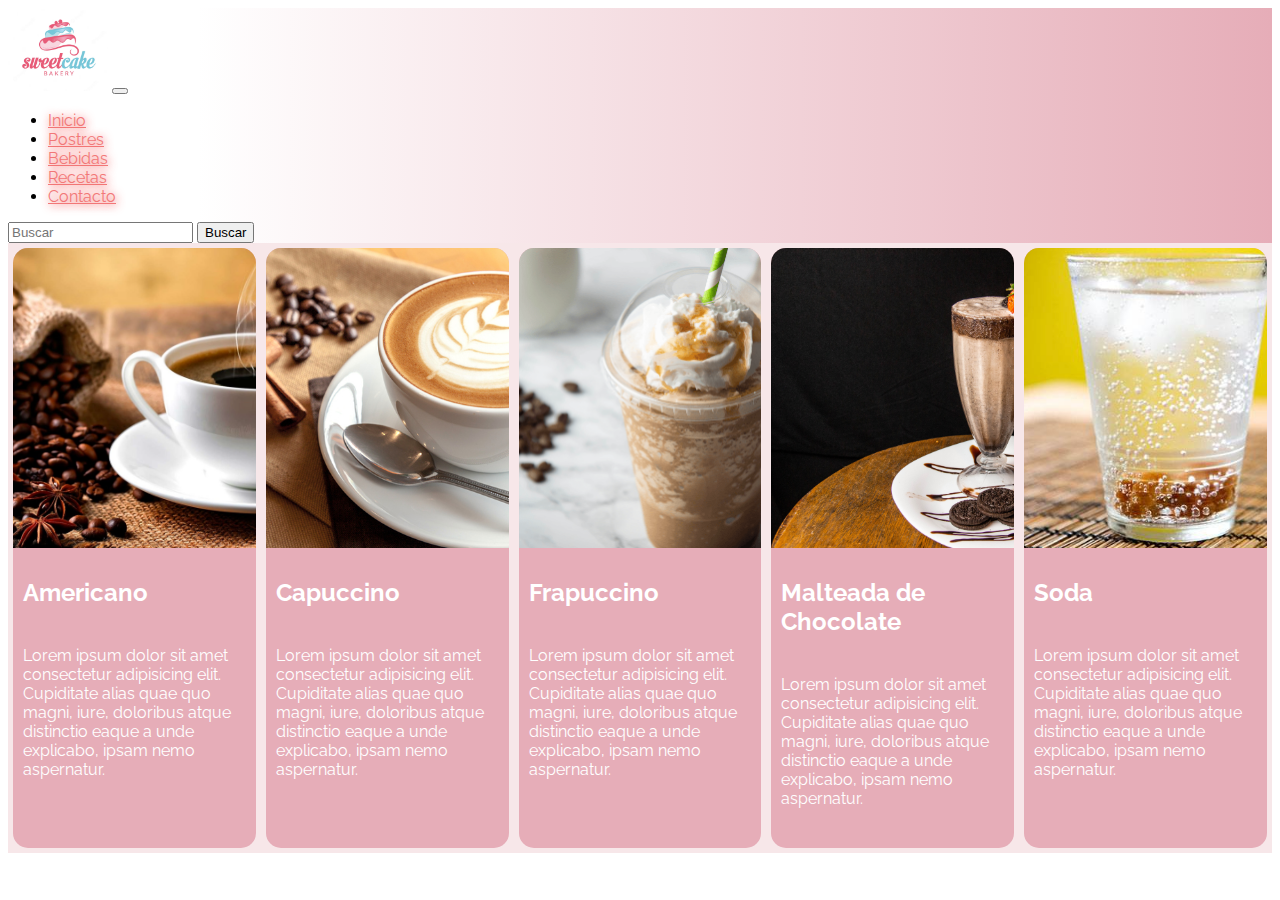
==== secciones/bebidas.html @ 0eb39025 "terminando estilos" ====
<!DOCTYPE html>
<html lang="es">
    <head>
    <meta charset="UTF-8">
    <meta http-equiv="X-UA-Compatible" content="IE=edge">
    
    <meta name="viewport" content="width=device-width, initial-scale=1.0">

    <meta name="keywords" content="postres, bebidas, recetas, cafe">
    <meta name="descrption" content="una mirada a las diferentes opciones de reposteria y 
    variedad en bebidas relacionadas a una cafeteria">

    <title>Cafeteria</title>
    <!--CSS only-->
    <link href="https://cdn.jsdelivr.net/npm/bootstrap@5.3.0/dist/css/bootstrap.min.css" rel="stylesheet" integrity="sha384-9ndCyUaIbzAi2FUVXJi0CjmCapSmO7SnpJef0486qhLnuZ2cdeRhO02iuK6FUUVM" crossorigin="anonymous">
    
    <!--google fonts-->
    <link rel="preconnect" href="https://fonts.googleapis.com">
    <link rel="preconnect" href="https://fonts.gstatic.com" crossorigin>
    <link href="https://fonts.googleapis.com/css2?family=Quicksand&family=Raleway&display=swap" rel="stylesheet">
    
    <link rel="stylesheet" href="../css/style.css">
    </head>
<body>
    <!-- <header>
        <nav>
            <div class="nav">
                <img  src="" alt="">
                <ul class="menu">
                    <li><a href="./index.html">Inicio</a></li>
                    <li><a href="./postres.html">Postres</a></li>
                    <li><a href="./bebidas.html">Bebidas</a></li>
                    <li><a href="./recetas.html">Recetas</a></li>
                    <li><a href="./contacto.html">Contacto</a></li>
                </ul>
            </div>
            </div>
        </nav>
    </header> -->

    <header>
        <nav class="navbar navbar-expand-lg">
            <div class="container-fluid">
                <a class="navbar-brand" href="../index.html"> <img width="100px" src="../src/logo.jpg" alt=""></a>
                <button class="navbar-toggler" type="button" data-bs-toggle="collapse" data-bs-target="#navbarSupportedContent" aria-controls="navbarSupportedContent" aria-expanded="false" aria-label="Toggle navigation">
                    <span class="navbar-toggler-icon"></span>
                </button>
                <div class="collapse navbar-collapse" id="navbarSupportedContent">
                    <ul class="navbar-nav ms-auto">
                        <li class="nav-item">
                            <a class="nav-link" href="../index.html">Inicio</a>
                        </li>
                        <li class="nav-item">
                            <a class="nav-link" href="postres.html">Postres</a>
                        </li>
                        <li class="nav-item">
                            <a class="nav-link" href="bebidas.html">Bebidas</a>
                        </li>
                        <li class="nav-item">
                            <a class="nav-link" href="recetas.html">Recetas</a>
                        </li>
                        <li class="nav-item">
                            <a class="nav-link" href="contacto.html">Contacto</a>
                        </li>
                    </ul>
                    <form class="d-flex" role="search">
                        <input class="form-control me-2" type="search" placeholder="Buscar" aria-label="Search">
                        <button class="btn btn-danger" type="submit">Buscar</button>
                    </form>
                </div>
            </div>
        </nav>
    </header>


    <main>
        <section class="container-bebidas">
            <div class="card-bebidas">
                <div class="card-image-bebidas bebida1"></div>
                    <h2>Americano</h2>
                    <p>
                        Lorem ipsum dolor sit amet consectetur adipisicing elit. Cupiditate alias quae quo magni,
                        iure, doloribus atque distinctio eaque a unde explicabo, ipsam nemo aspernatur. 
                    </p>
            </div>
            <div class="card-bebidas">
                <div class="card-image-bebidas bebida2"></div>
                    <h2>Capuccino</h2>
                    <p>
                        Lorem ipsum dolor sit amet consectetur adipisicing elit. Cupiditate alias quae quo magni,
                        iure, doloribus atque distinctio eaque a unde explicabo, ipsam nemo aspernatur. 
                    </p>
            </div>
            <div class="card-bebidas">
                <div class="card-image-bebidas bebida3"></div>
                    <h2>Frapuccino</h2>
                    <p>
                        Lorem ipsum dolor sit amet consectetur adipisicing elit. Cupiditate alias quae quo magni,
                        iure, doloribus atque distinctio eaque a unde explicabo, ipsam nemo aspernatur. 
                    </p>
            </div>
            <div class="card-bebidas">
                <div class="card-image-bebidas bebida4"></div>
                    <h2>Malteada de Chocolate </h2>
                    <p>
                        Lorem ipsum dolor sit amet consectetur adipisicing elit. Cupiditate alias quae quo magni,
                        iure, doloribus atque distinctio eaque a unde explicabo, ipsam nemo aspernatur. 
                    </p>
            </div>
            <div class="card-bebidas">
                <div class="card-image-bebidas bebida5"></div>
                    <h2>Soda</h2>
                    <p>
                        Lorem ipsum dolor sit amet consectetur adipisicing elit. Cupiditate alias quae quo magni,
                        iure, doloribus atque distinctio eaque a unde explicabo, ipsam nemo aspernatur. 
                    </p>
            </div>
        </section>
    </main>

    <footer></footer>

    <!-- JavaScript Bundle with Popper -->
    <script src="https://cdn.jsdelivr.net/npm/bootstrap@5.3.0/dist/js/bootstrap.bundle.min.js" integrity="sha384-geWF76RCwLtnZ8qwWowPQNguL3RmwHVBC9FhGdlKrxdiJJigb/j/68SIy3Te4Bkz" crossorigin="anonymous"></script></body>
</html>
---- css/style.css ----
html {
    margin: 0;
    padding: 0;
}

/*menu*/
header {
    background-image: linear-gradient(to left, rgb(230, 173, 184) 0%, transparent 85%);
}

a:link {
    color: rgb(242, 119, 119);
}

a:visited {
    color: white
}

.nav-item {
    text-shadow: 1px 1px 10px rgb(236, 56, 56);
    font-family: 'Raleway', sans-serif;
}

.d-flex {
    font-family: 'Raleway', sans-serif;
}

a:hover {
    background-color: #e54c4c;
    transition: all ease 0.3s;
    border-radius: 15px; 
}

/*slider*/
span:hover {
    background-color: #D1CABA;
    border-radius: 10px;
    transition: all ease 0.3s;
}

.carousel-inner h5 {
    text-shadow: 2px 2px 8px black;
    font-family: 'Raleway', sans-serif;
}

/*contenido index*/
main {
    background: rgb(247, 231, 233);
}

.container {
    display: flex;
    justify-content: center;
    position: relative;
    text-align: center;
    color: white;
}

.centered {
    position: absolute;
    bottom: 8px;
    right: 16px;
}

.card {
    width: 400px;
    height: 400px;
    margin: 10px;
    border-radius: 15px;
    object-fit: cover;
    margin-bottom: 15px;
    background-size: cover;
}

.card h2 {
    color: white;
    text-shadow: 2px 2px 4px black;
    margin-top: 200px;
    font-family: 'Raleway', sans-serif;
}
.card p {
    color: white;
    text-shadow: 2px 2px 4px black;
    font-family: 'Raleway', sans-serif;
}

.card a {
    background-color: #e54c4c;
    color: white;
    padding: 10px 10px;
    margin: 40px 60px;
    display: block;
    border-radius: 15px;
    font-family: 'Raleway', sans-serif;
}

.postres {
    background-image: url(../src/postres.jpg);
}

.bebidas {
    background-image: url(../src/bebidas.jpg);
}

.recetas {
    background-image: url(../src/recetas.jpg);
}

.contacto {
    background-image: url(../src/contacto.jpg); 
} 

/*Postres*/
.container-postres {
    display: flex;
    justify-content: center;
}

.card-postres { 
    background-color: rgb(230, 173, 184);
    width: 500px;
    height: 600px;
    margin: 10px;
    border-radius: 15px;
}

.card-image-postres {
    height: 300px;
    margin-bottom: 15px;
    background-size: cover;
    border-radius: 15px 15px 0 0;
}

.postre1 {
    background-image: url(../src/Cheesecake-frutos-rojos.jpg);
}

.postre2 {
    background-image: url(../src/flancaramelo.jpg);
}

.postre3 {
    background-image: url(../src/pastel-tres-leches.jpg);
}

.card-postres h2 {
    padding: 10px;
    color: white;
    font-family: 'Raleway', sans-serif;
}

.card-postres p {
    padding: 10px;
    color: white;
    font-family: 'Raleway', sans-serif;
}

/*Bebidas*/
.container-bebidas {
    display: flex;
    justify-content: center;
}

.card-bebidas { 
    background-color: rgb(230, 173, 184);
    width: 500px;
    height: 600px;
    margin: 5px;
    border-radius: 15px;
}

.card-image-bebidas {
    height: 300px;
    margin-bottom: 15px;
    background-size: cover;
    border-radius: 15px 15px 0 0;
}

.bebida1 {
    background-image: url(../src/cafeamericano.jpg);
}

.bebida2 {
    background-image: url(../src/capuccino.jpg);
}

.bebida3 {
    background-image: url(../src/frapuccino.jpg);
}

.bebida4 {
    background-image: url(../src/malteadachocolate.jpg);
}

.bebida5 {
    background-image: url(../src/soda.jpg);
}

.card-bebidas h2 {
    padding: 10px;
    color: white;
    font-family: 'Raleway', sans-serif;
}

.card-bebidas p {
    padding: 10px;
    color: white;
    font-family: 'Raleway', sans-serif;
}

/*footer*/
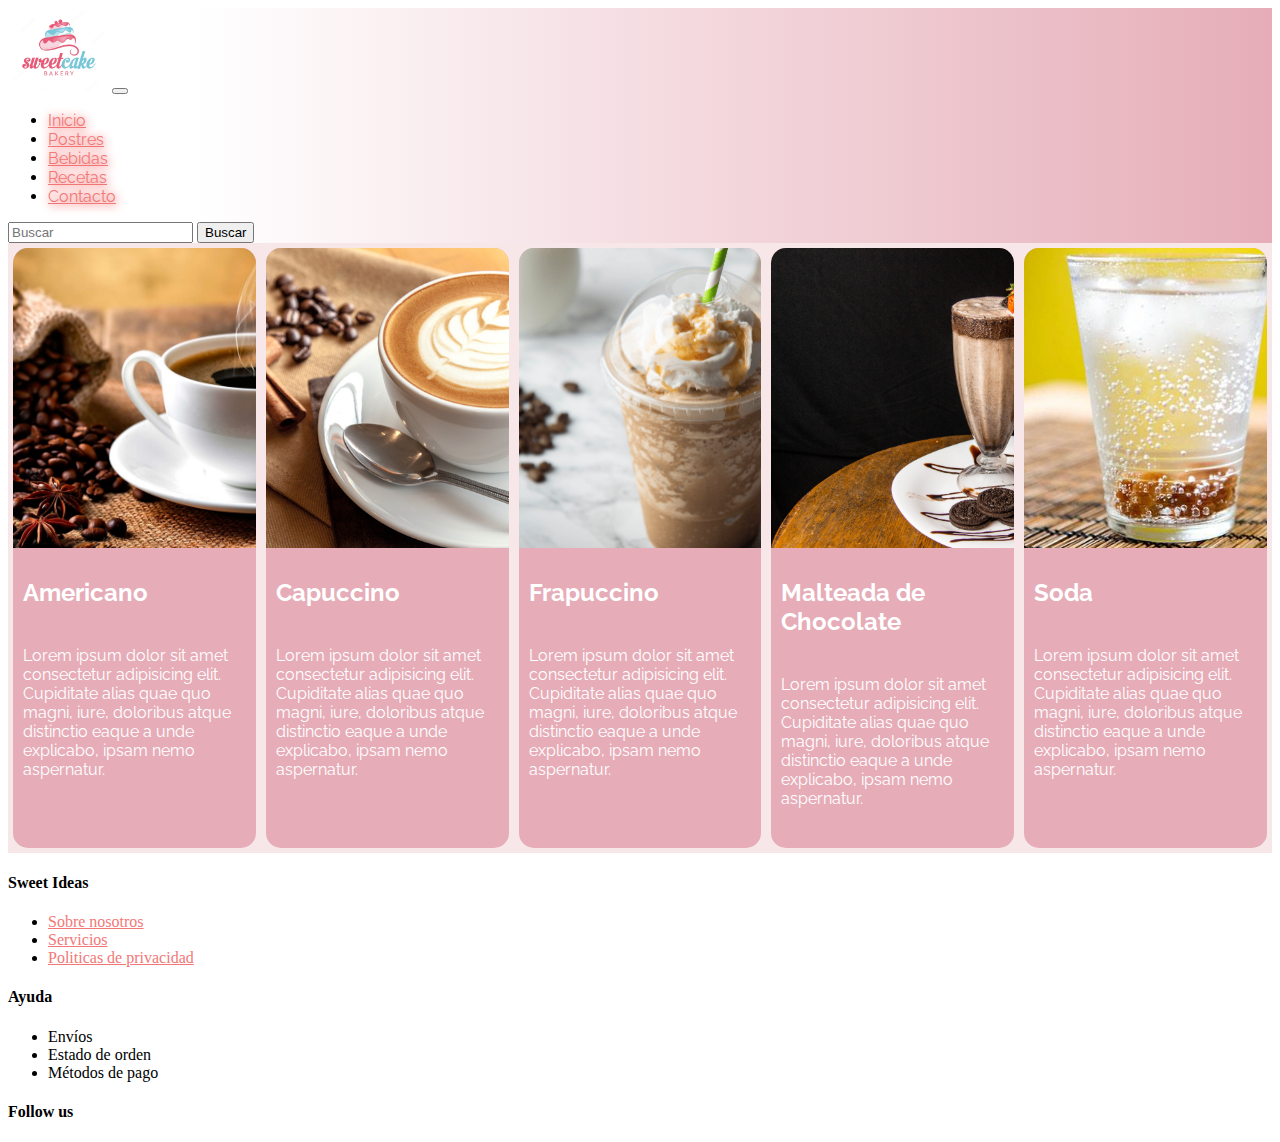
==== commit 1c8f469e: "arreglando secciones" ====
--- a/secciones/bebidas.html
+++ b/secciones/bebidas.html
@@ -20,6 +20,7 @@
     <link href="https://fonts.googleapis.com/css2?family=Quicksand&family=Raleway&display=swap" rel="stylesheet">
     
     <link rel="stylesheet" href="../css/style.css">
+    <link rel="stylesheet" href="https://cdnjs.cloudflare.com/ajax/libs/font-awesome/6.4.0/css/all.min.css" integrity="sha512-iecdLmaskl7CVkqkXNQ/ZH/XLlvWZOJyj7Yy7tcenmpD1ypASozpmT/E0iPtmFIB46ZmdtAc9eNBvH0H/ZpiBw==" crossorigin="anonymous" referrerpolicy="no-referrer" />
     </head>
 <body>
     <!-- <header>
@@ -118,7 +119,36 @@
         </section>
     </main>
 
-    <footer></footer>
+    <footer class="footer">
+        <div class="container-footer">
+            <div class="row">
+                <div class="footer-col">
+                    <h4>Sweet Ideas</h4>
+                    <ul>
+                        <li><a href="#">Sobre nosotros</a></li>
+                        <li><a href="#">Servicios</a></li>
+                        <li><a href="#">Politicas de privacidad</a></li>
+                    </ul>
+                </div>
+                <div class="footer-col">
+                    <h4>Ayuda</h4>
+                    <ul>
+                        <li><a href="#"></a>Envíos</li>
+                        <li><a href="#"></a>Estado de orden</li>
+                        <li><a href="#"></a>Métodos de pago</li>
+                    </ul>
+                </div>
+                <div class="footer-col">
+                    <h4>Follow us</h4>
+                    <div class="social-links">
+                        <a href="#"><i class="fab fa-facebook-f"></i></a>
+                        <a href="#"><i class="fab fa-twitter"></i></a>
+                        <a href="#"><i class="fab fa-instagram"></i></a>
+                    </div>
+                </div>
+            </div>
+        </div>
+    </footer>
 
     <!-- JavaScript Bundle with Popper -->
     <script src="https://cdn.jsdelivr.net/npm/bootstrap@5.3.0/dist/js/bootstrap.bundle.min.js" integrity="sha384-geWF76RCwLtnZ8qwWowPQNguL3RmwHVBC9FhGdlKrxdiJJigb/j/68SIy3Te4Bkz" crossorigin="anonymous"></script></body>
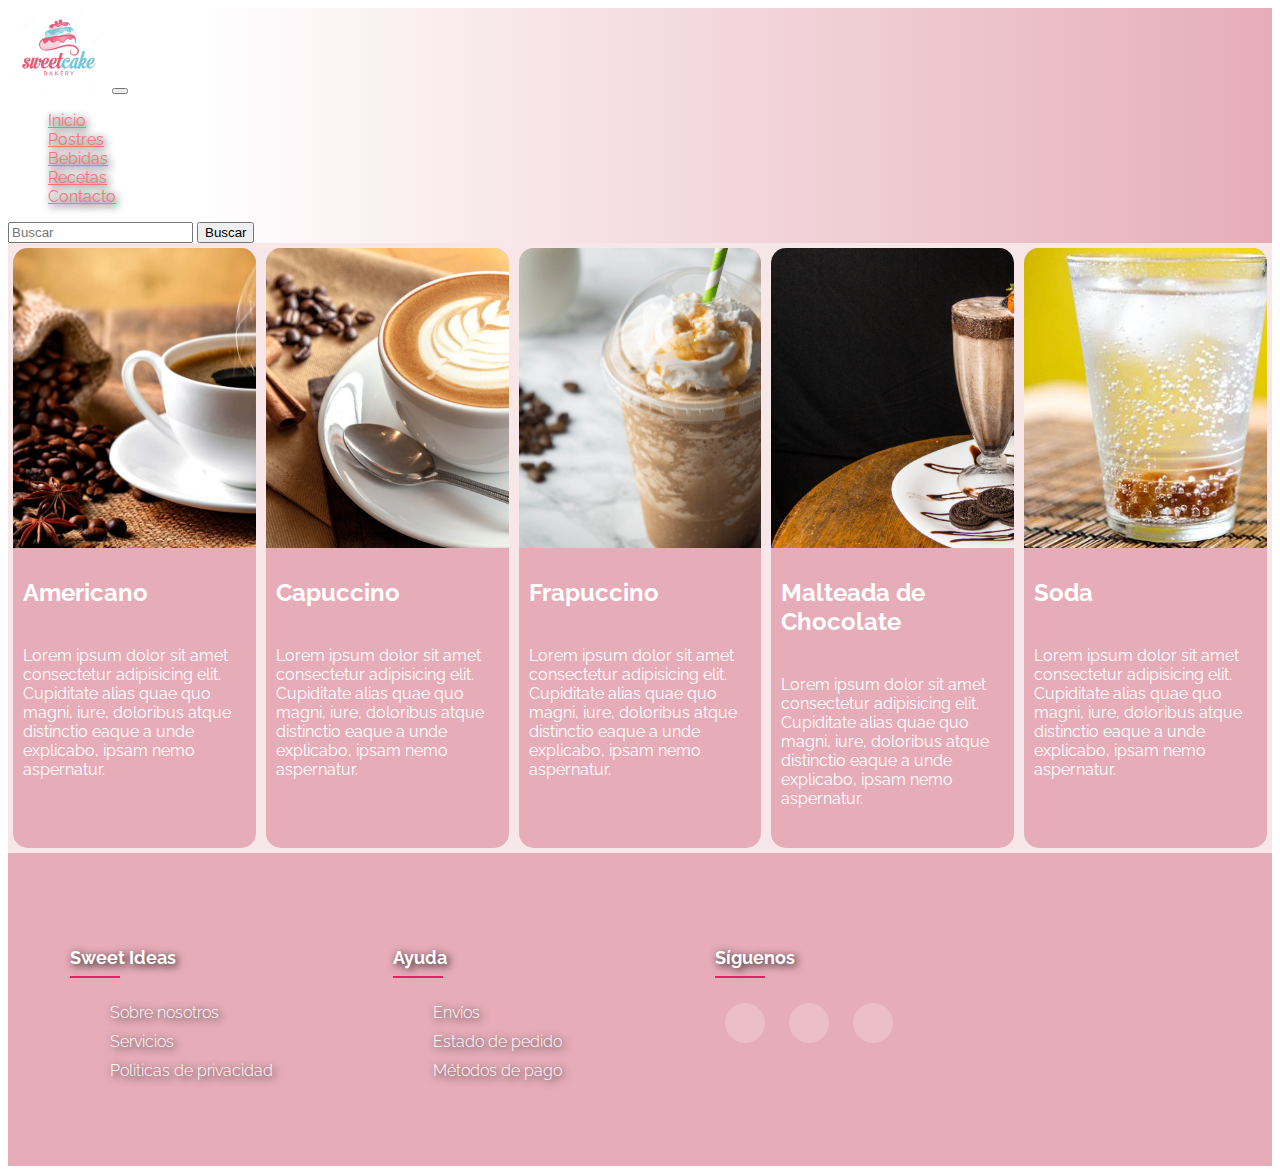
==== commit 61edd286: "terminando secciones" ====
--- a/secciones/bebidas.html
+++ b/secciones/bebidas.html
@@ -133,18 +133,17 @@
                 <div class="footer-col">
                     <h4>Ayuda</h4>
                     <ul>
-                        <li><a href="#"></a>Envíos</li>
-                        <li><a href="#"></a>Estado de orden</li>
-                        <li><a href="#"></a>Métodos de pago</li>
+                        <li><a href="#">Envíos</a></li>
+                        <li><a href="#">Estado de pedido</a></li>
+                        <li><a href="#">Métodos de pago</a></li>
                     </ul>
                 </div>
                 <div class="footer-col">
-                    <h4>Follow us</h4>
+                    <h4>Síguenos</h4>
                     <div class="social-links">
                         <a href="#"><i class="fab fa-facebook-f"></i></a>
                         <a href="#"><i class="fab fa-twitter"></i></a>
-                        <a href="#"><i class="fab fa-instagram"></i></a>
-                    </div>
+                        <a href="#"><i class="fab fa-instagram"></i></a>                    </div>
                 </div>
             </div>
         </div>
--- a/css/style.css
+++ b/css/style.css
@@ -17,7 +17,7 @@
 }
 
 .nav-item {
-    text-shadow: 1px 1px 10px rgb(236, 56, 56);
+    text-shadow: 2px 2px 8px black;
     font-family: 'Raleway', sans-serif;
 }
 
@@ -87,6 +87,7 @@
 .card a {
     background-color: #e54c4c;
     color: white;
+    text-decoration: none;
     padding: 10px 10px;
     margin: 40px 60px;
     display: block;
@@ -208,4 +209,178 @@
     font-family: 'Raleway', sans-serif;
 }
 
+/*recetas*/
+.container-recetas {
+    display: flex;
+}
+
+.card-recetas { 
+    background-color: rgb(230, 173, 184);
+    margin: 10px;
+    border-radius: 15px;
+}
+
+.card-recetas h2 {
+    padding: 10px;
+    color: white;
+    font-family: 'Raleway', sans-serif;
+}
+
+.card-recetas ul {
+    padding: 10px;
+    color: white;
+    font-family: 'Raleway', sans-serif;
+}
+
+.card-recetas p {
+    padding: 10px;
+    color: white;
+    font-family: 'Raleway', sans-serif;
+}
+
+/*contacto*/
+.container-contacto {
+    max-width: 800px;
+    margin: 0 auto;
+    padding: 20px;
+}
+h1 {
+    text-align: center;
+    margin-bottom: 20px;
+    font-family: 'Raleway', sans-serif;
+}
+.contact-form {
+    background-color: white;
+    padding: 20px;
+    border-radius: 15px;
+    box-shadow: 0px 2px 4px rgba(0, 0, 0, 0.1);
+}
+.contact-form label {
+    display: block;
+    margin-bottom: 5px;
+    font-weight: bold;
+    font-family: 'Raleway', sans-serif;
+}
+.contact-form input,
+.contact-form textarea {
+    width: 100%;
+    padding: 10px;
+    margin-bottom: 10px;
+    border: 1px solid #ccc;
+    border-radius: 3px;
+}
+.contact-form button {
+    background-color: #e54c4c;
+    color: white;
+    padding: 10px 20px;
+    border: none;
+    border-radius: 3px;
+    cursor: pointer;
+    font-family: 'Raleway', sans-serif;
+}
 /*footer*/
+.container-footer {
+	max-width: 1170px;
+	margin:auto;
+}
+
+.row {
+	display: flex;
+	flex-wrap: wrap;
+}
+
+ul {
+	list-style: none;
+}
+
+.footer {
+    background:  rgb(230, 173, 184);
+    padding: 70px 0;
+}
+
+.footer-col {
+    width: 25%;
+    padding: 0 15px;
+}
+
+.footer-col h4 {
+	font-size: 18px;
+	color: white;
+    text-shadow: 2px 2px 8px black;
+	margin-bottom: 35px;
+	position: relative;
+    font-family: 'Raleway', sans-serif;
+}
+
+.footer-col h4::before {
+	content: '';
+	position: absolute;
+	left:0;
+	bottom: -10px;
+	background-color: #e91e63;
+	height: 2px;
+	box-sizing: border-box;
+	width: 50px;
+}
+
+.footer-col ul li:not(:last-child) {
+	margin-bottom: 10px;
+}
+
+.footer-col ul li a { 
+	font-size: 16px;
+	color: white;
+    text-shadow: 2px 2px 8px black;
+	text-decoration: none;
+	font-weight: 300;
+	color: white;
+	display: block;
+	transition: all 0.3s ease;
+    font-family: 'Raleway', sans-serif;
+}
+
+.footer-col ul li a:hover {
+	color: white;
+	padding-left: 8px;
+}
+
+.footer-col .social-links a{
+	display: inline-block;
+	height: 40px;
+	width: 40px;
+	background-color: rgba(255,255,255,0.2);
+	margin:0 10px 10px;
+	text-align: center;
+	line-height: 40px;
+	border-radius: 50%;
+	color: #ffffff;
+	transition: all 0.5s ease;
+}
+
+.footer-col .social-links a:hover{
+	color: rgb(230, 173, 184);
+	background-color:  #e54c4c;
+}
+
+/*responsive*/
+@media (max-width: 768px) {
+    .contact-form {
+        max-width: 100%;
+    }
+}
+@media (max-width: 480px) {
+    .contact-form {
+        max-width: 100%;
+    }
+}
+@media(max-width: 768px){
+    .footer-col{
+        width: 50%;
+        margin-bottom: 30px;
+    }
+}
+@media(max-width: 480px){
+    .footer-col{
+        width: 100%;
+    }
+}
